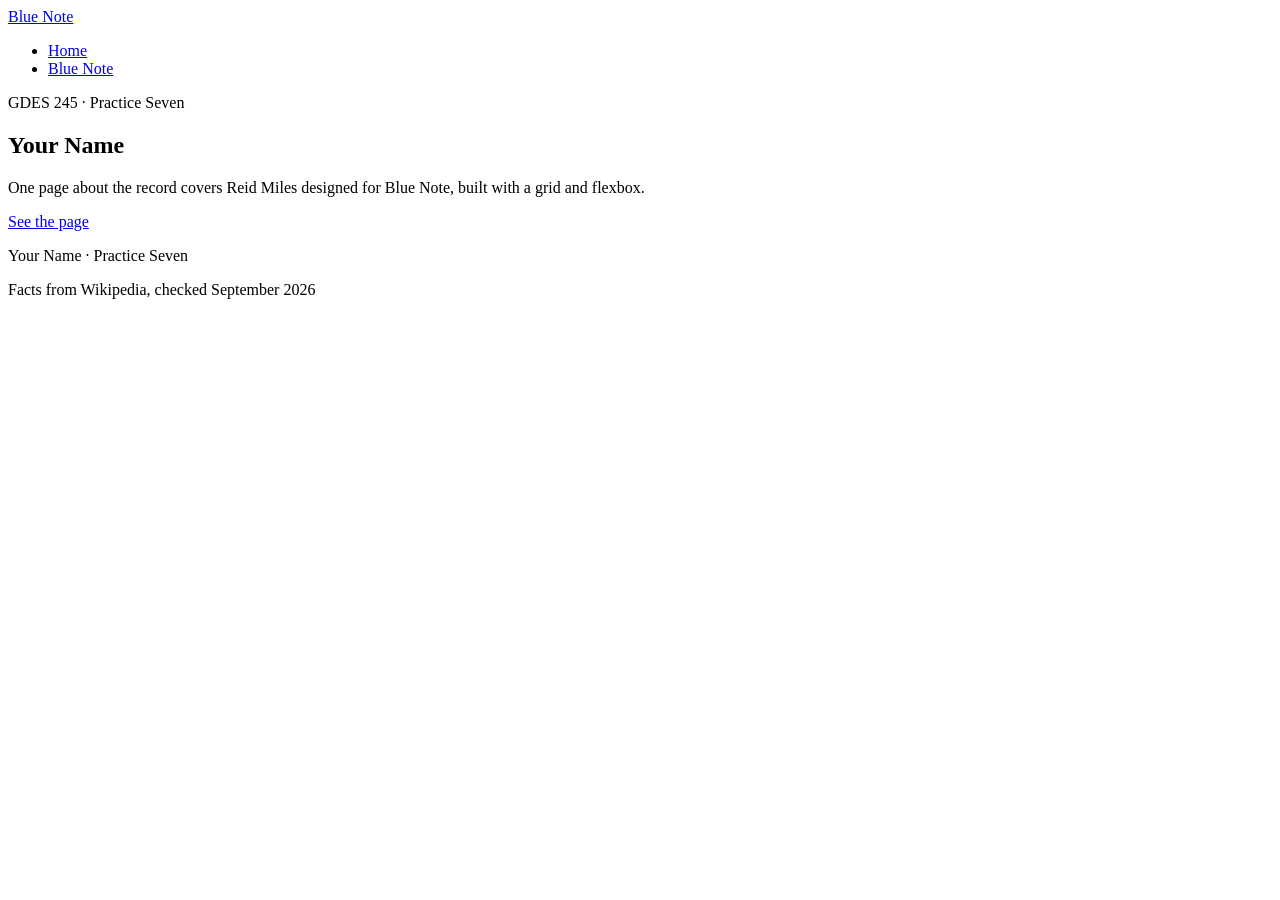
==== index.html @ dce964be "1-Initial" ====
<!DOCTYPE html>
<html lang="en">
<head>
  <meta charset="UTF-8">
  <meta name="viewport" content="width=device-width, initial-scale=1.0">
  <title>Your Name, Web 1</title>

  <link rel="preconnect" href="https://fonts.googleapis.com">
  <link rel="preconnect" href="https://fonts.gstatic.com" crossorigin>
  <link href="https://fonts.googleapis.com/css2?family=Anton&family=Work+Sans:wght@400;600&display=swap" rel="stylesheet">

  <link rel="stylesheet" href="css/styles.css">
</head>
<body>

<header class="site-header">
  <a class="logo" href="index.html">Blue Note</a>
  <nav>
    <ul>
      <li><a href="index.html">Home</a></li>
      <li><a href="pages/blue-note.html">Blue Note</a></li>
    </ul>
  </nav>
</header>

<section class="hero">
  <p>GDES 245 &middot; Practice Seven</p>
  <h1>Your Name</h1>
  <p>One page about the record covers Reid Miles
     designed for Blue Note, built with a grid and flexbox.</p>
  <a class="button" href="pages/blue-note.html">See the page</a>
</section>

<footer class="site-footer" id="sources">
  <p>Your Name &middot; Practice Seven</p>
  <p>Facts from Wikipedia, checked September 2026</p>
</footer>

</body>
</html>
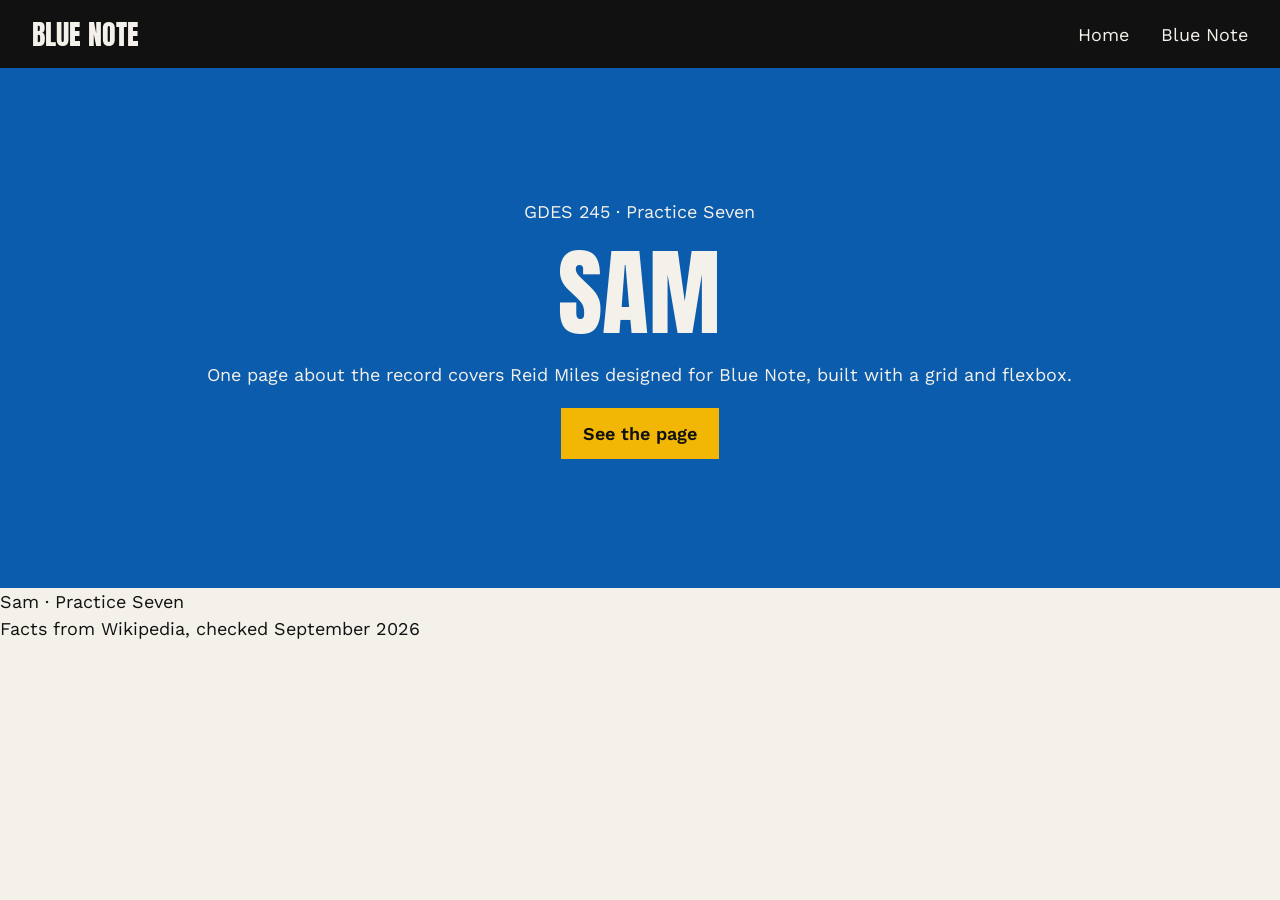
==== commit 5e91f5fd: "3-albumcheck" ====
--- a/index.html
+++ b/index.html
@@ -25,14 +25,14 @@
 
 <section class="hero">
   <p>GDES 245 &middot; Practice Seven</p>
-  <h1>Your Name</h1>
+  <h1>Sam</h1>
   <p>One page about the record covers Reid Miles
      designed for Blue Note, built with a grid and flexbox.</p>
   <a class="button" href="pages/blue-note.html">See the page</a>
 </section>
 
 <footer class="site-footer" id="sources">
-  <p>Your Name &middot; Practice Seven</p>
+  <p>Sam &middot; Practice Seven</p>
   <p>Facts from Wikipedia, checked September 2026</p>
 </footer>
 
--- a/css/styles.css
+++ b/css/styles.css
@@ -0,0 +1,118 @@
+* {
+    box-sizing: border-box;
+    margin: 0;
+    padding: 0;
+}
+body {
+    display: grid;
+    grid-template-columns: 2fr 1fr;
+    background: #f4f1ea;
+    color: #111111;
+    font-family: 'Work Sans', sans-serif;
+    font-size: 18px;
+    line-height: 1.5;
+}
+h1, h2, h3 .logo {
+    font-family: 'Anton', sans-serif;
+    font-weight: 400;
+    line-height: 1;
+    text-transform: uppercase;
+}
+h2 {
+    font-size: 48px;
+    margin-bottom: 20px;
+}
+h3 {
+    font-size: 32px;
+}
+nav ul {
+    display: flex;
+    list-style: none;
+    gap: 32px;
+}
+h1, h2, h3, .logo, .swatch {
+    font-family: 'Anton', sans-serif;
+    font-weight: 400;
+    line-height: 1;
+    text-transform: uppercase;
+}
+
+
+
+
+
+.site-header {
+    display: flex;
+    justify-content: space-between;
+    align-items: center;
+    padding: 20px 32px;
+    background: #111111;
+    color: #f4f1ea;
+}
+.site-header a {
+    color:#f4f1ea;
+    text-decoration: none;
+}
+.logo {
+    font-size: 28px;
+}
+.hero {
+    display: flex;
+    flex-direction: column;
+    align-items: center;
+    padding: 48px 32px;
+    text-align: center;
+    justify-content: center;
+    gap: 20px;
+    min-height: 520px;
+    background: #0b5cad;
+    color: #f4f1ea;
+}
+.hero h1 {
+    font-size: 96px;
+}
+.button {
+    padding: 12px 22px;
+    background: #f2b705;
+    color: #111111;
+    font-weight: 600;
+    text-decoration: none;
+}
+.site-header, .hero, .people, .site-footer {
+    grid-column: span 2;
+}
+.records, .studio, .people {
+    padding: 64px 32px;
+}
+.album {
+    display: flex;
+    align-items: center;
+    gap: 24px;
+    padding: 20px 0;
+    border-top: 3px solid #111111;
+}
+.swatch {
+    display: flex;
+    align-items: center;
+    justify-content: center;
+    flex: 0 0 100px;
+    height: 100px;
+    font-size: 32px;
+}
+.blue {
+    background: #0b5cad;
+    color: #f4f1ea;
+}
+.ink {
+    background: #111111;
+    color: #f2b705;
+}
+.orange {
+    background: #e0592a;
+}
+.yellow {
+    background: #f2b705;
+}
+.info {
+    flex: 1;
+}
